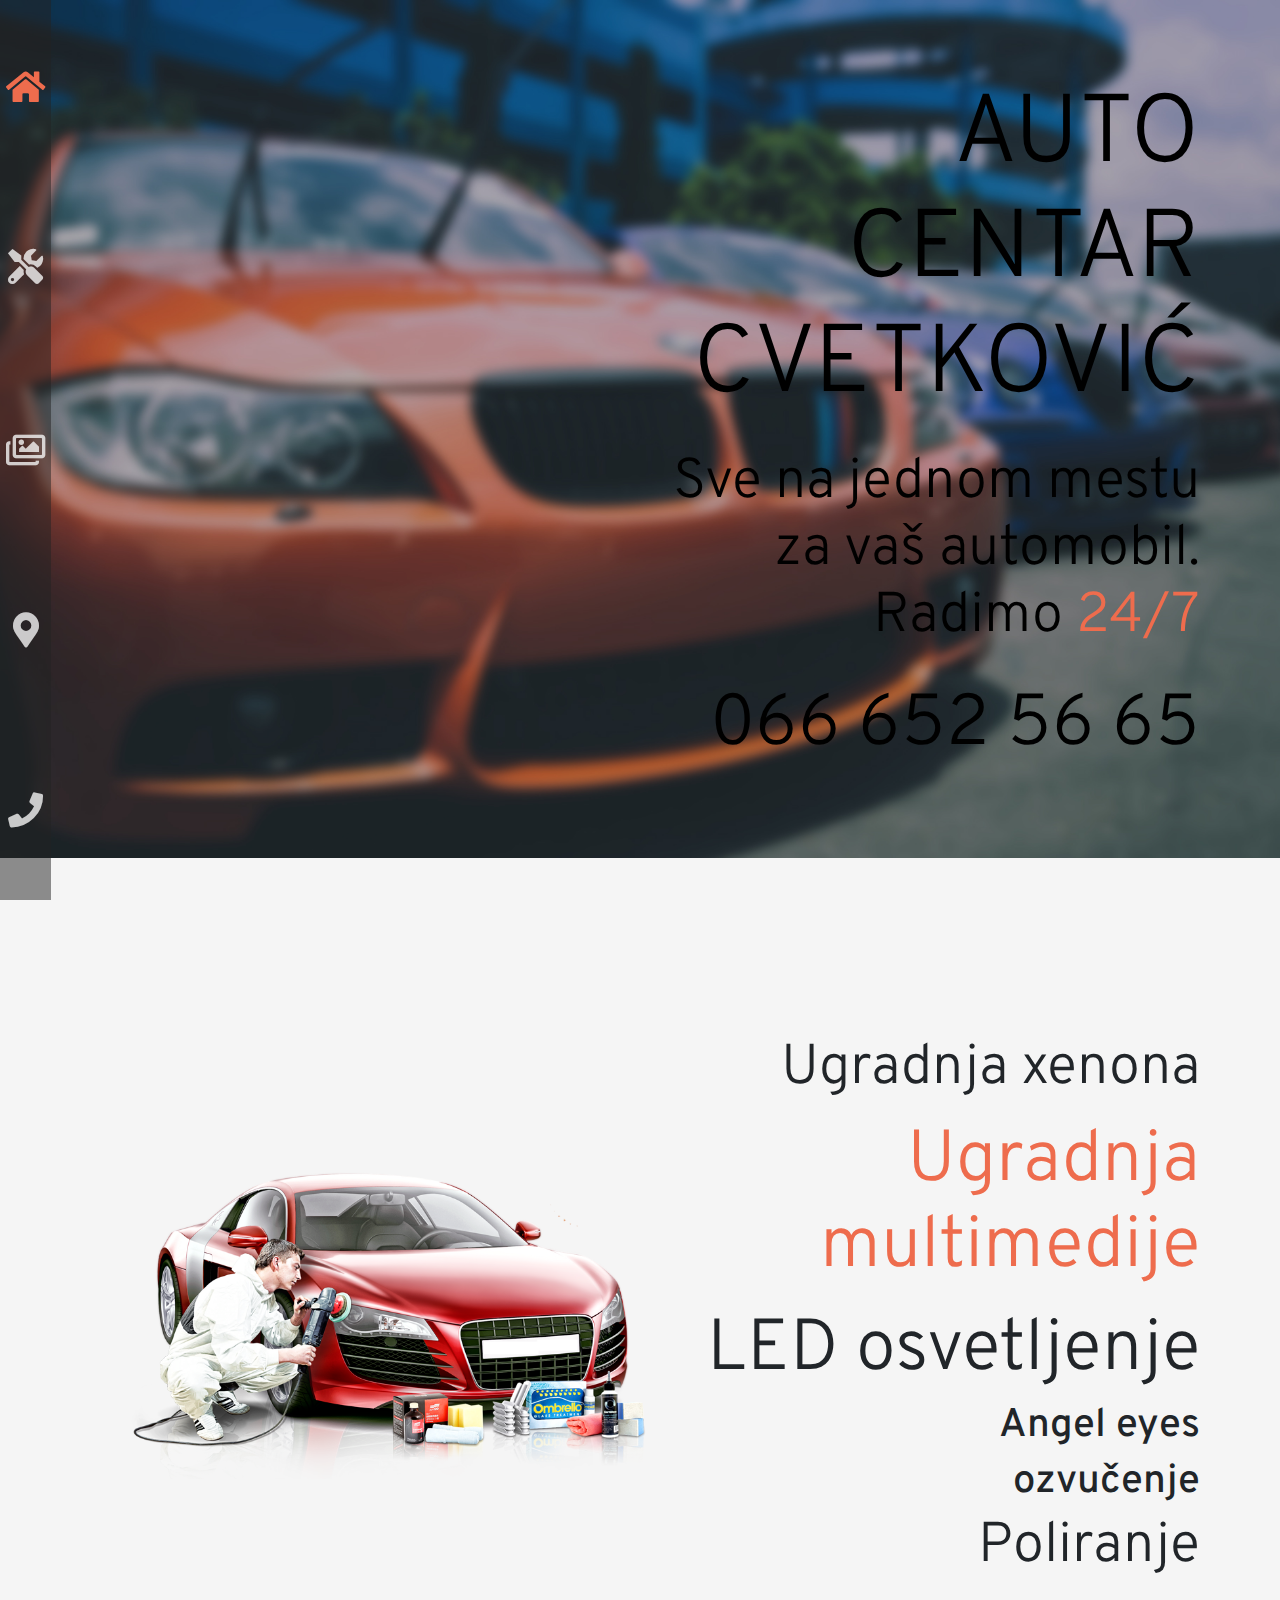
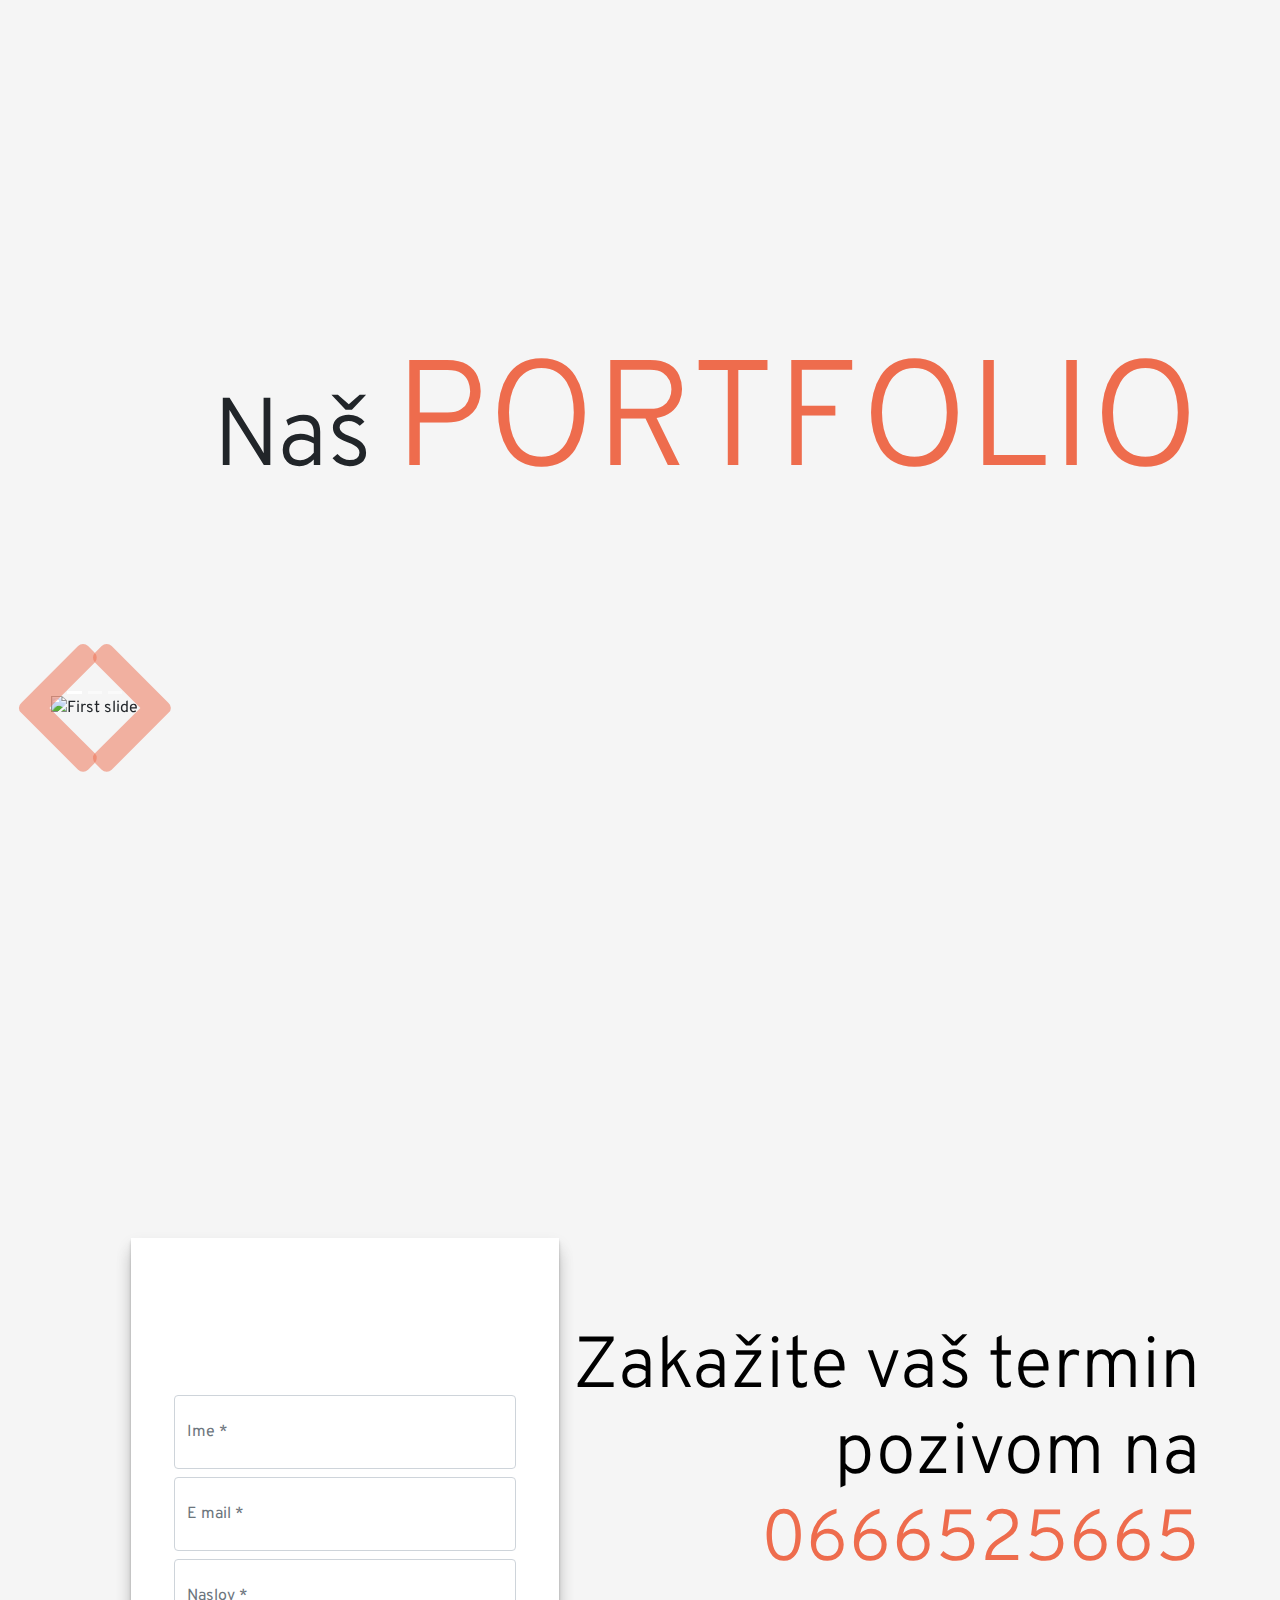
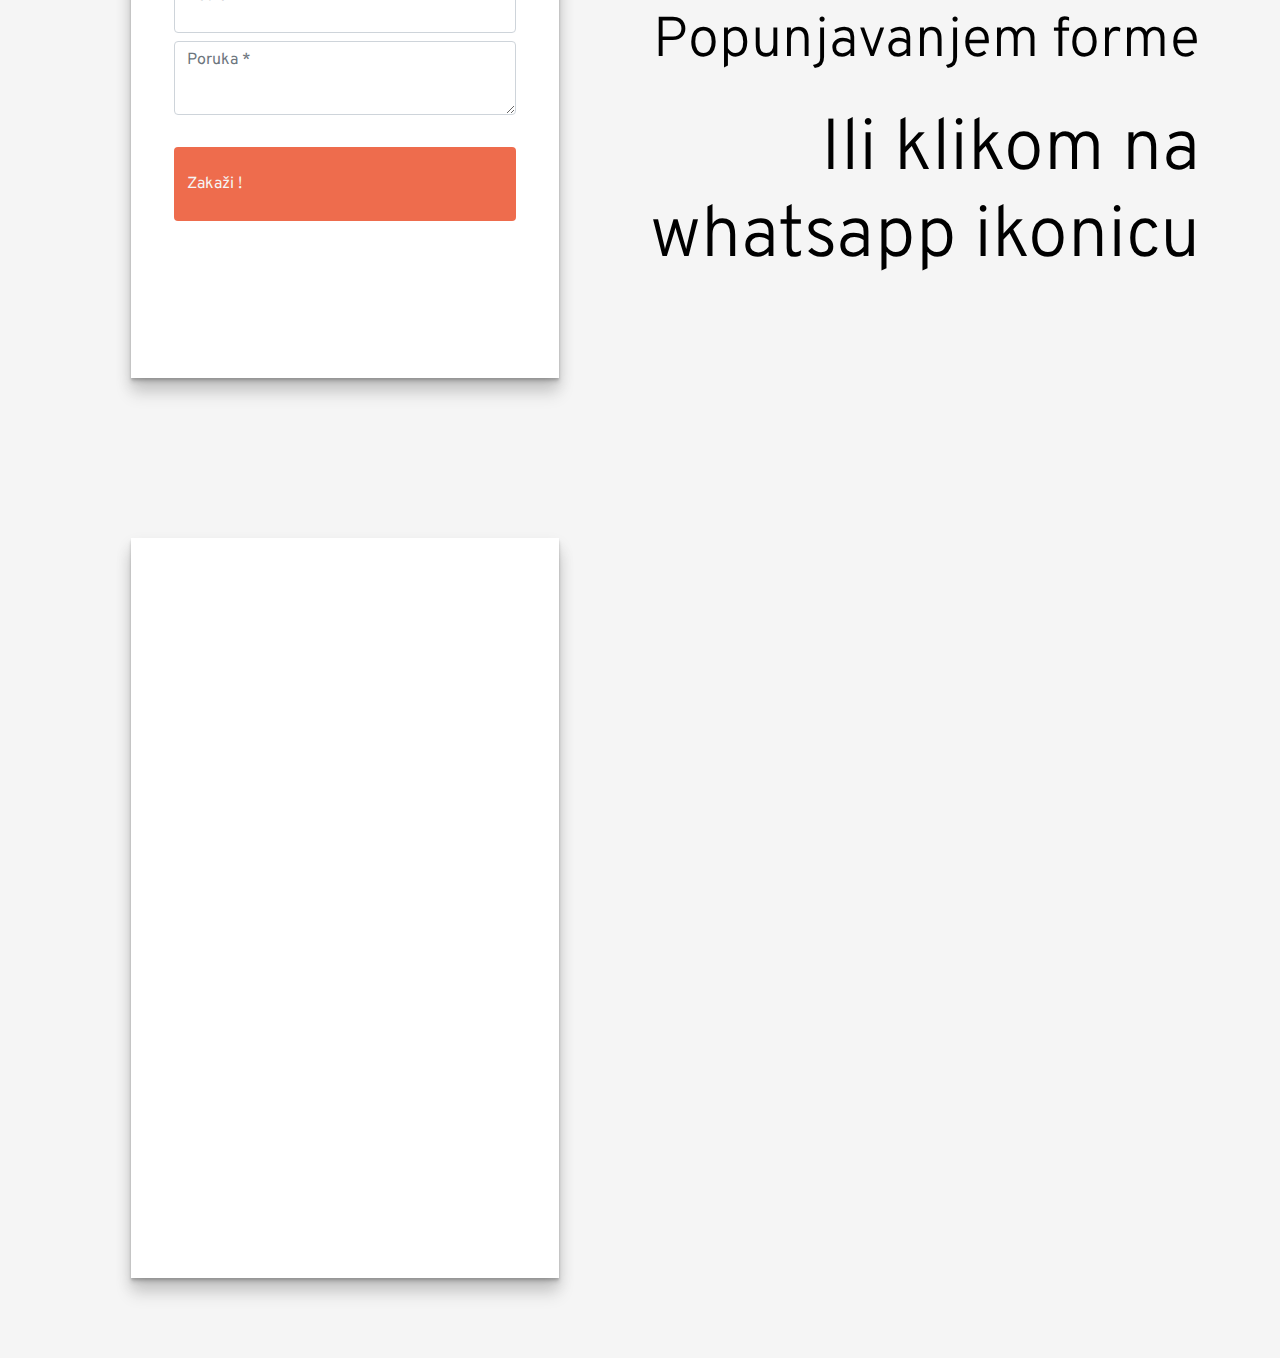
==== index.html @ 8cb412f7 "fwafw" ====
<!doctype html>
<html lang="en">
  <head>
    <!-- Required meta tags -->
    <meta charset="utf-8">
    <meta name="viewport" content="width=device-width, initial-scale=1, shrink-to-fit=no">
    <script src="anime.min.js"></script>
    <script
    src="https://code.jquery.com/jquery-3.5.1.js"
    integrity="sha256-QWo7LDvxbWT2tbbQ97B53yJnYU3WhH/C8ycbRAkjPDc="
    crossorigin="anonymous"></script>
        <link rel="stylesheet" href="https://cdnjs.cloudflare.com/ajax/libs/animate.css/3.7.2/animate.min.css">
    <link href="https://stackpath.bootstrapcdn.com/bootstrap/4.4.1/css/bootstrap.min.css" rel="stylesheet" integrity="sha384-Vkoo8x4CGsO3+Hhxv8T/Q5PaXtkKtu6ug5TOeNV6gBiFeWPGFN9MuhOf23Q9Ifjh" crossorigin="anonymous">
    <script src="https://stackpath.bootstrapcdn.com/bootstrap/4.4.1/js/bootstrap.min.js" integrity="sha384-wfSDF2E50Y2D1uUdj0O3uMBJnjuUD4Ih7YwaYd1iqfktj0Uod8GCExl3Og8ifwB6" crossorigin="anonymous"></script>
    <script src="https://stackpath.bootstrapcdn.com/bootstrap/4.4.1/js/bootstrap.bundle.min.js" integrity="sha384-6khuMg9gaYr5AxOqhkVIODVIvm9ynTT5J4V1cfthmT+emCG6yVmEZsRHdxlotUnm" crossorigin="anonymous"></script>
    <link rel="stylesheet" href="style.css">
    <link rel="stylesheet" href="fontawesome/css/all.css">


    <title>ACC</title>
  </head>
  <body>






    
    

    <div class="nav" >
      
      <div class="item">
        <div class="icon">
          <a href="index.html">

         
          <i class="fas fa-home active fa-lg"></i>
        </a>
        </div>

      </div>
      <div class="item active">
        <a href="usluge.html">
        <i class="fas fa-tools fa-lg"></i>
        </a>
      </div>
      <div class="item" id="fadeinport">
        <i class="far fa-images fa-lg"></i>
      </div>
      <div class="item">
        <i class="fas fa-map-marker-alt fa-lg"></i>
      </div>
      <div class="item" id="fadein">
        <i class="fas fa-phone fa-lg"></i>
      </div>
    </div>

    <div class="mobile">  
      <div class="topnav">
        <div class="itemSoc">
          <i class="fab fa-instagram fa-lg"></i>
          <i class="fab fa-viber fa-lg mx-2"></i>
          <i class="fab fa-facebook fa-lg"></i>
        </div>
      
      </div>
      <div id="div1">

        <div class="item">
          <div class="text">
           <p>Popunite formu i zakažite vaš termin, kontaktiraćemo Vas u roku od 15 min</p>
          </div>
          <div class="hr">
            <hr>
          </div>
          <div class="form animeted bounce mt-3">

     
            <input id="name" placeholder="Ime *" class="form-control">
                  <input id="email" placeholder="E-mail *" class="form-control mt-1">
                  <input type="date" id="subject" placeholder="Datum *" class="form-control mt-1">
                  <textarea class="form-control mt-1" id="body" placeholder="Poruka *"></textarea>
                  <input type="button" onclick="sendEmail()" value="Zakaži!" class="btnn  animated pulse infinite mt-3 ">
                </div>

           <button id="nazad"><i class="fas fa-times"></i></button>
        </div>
      </div>
      <div class="navv">
        <div class="item">
          <i class="fas fa-home active fa-lg"></i>
        </div>
        <div class="item">
          <i class="fas fa-tools fa-lg"></i>
        </div>
        <div class="item">
          <i class="far fa-images fa-lg" onclick="location.href='port.html';"></i>
        </div>
        <div class="item">
          <i class="fas fa-map-marker-alt fa-lg"></i>
        </div>
        <div class="item">
          <i class="fas fa-phone fa-lg"></i>
        </div>
      </div>
     
      <div class="masthead" id="masthead">

       
    
        <div class="item">
         <img src="nl.png" class="img-fluid">
        </div>
        <div class="item mt-4" id="text">
          <h1>Sve na jednom mestu za vaš auto <span class="orange animated flash slower infinite">24/7 </span>  </h1>
          
        </div>
        <div class="hr">
          <hr>
        </div>
 
        <div class="button">
          <div class="item">
            <button class="animated pulse infinite fast btn-zak" id="btn-zak" >ZAKAZI</button>
           
          </div>
          <div class="item">
            <i class="fab fa-whatsapp-square animated pulse infinite fast fa-3x"></i>
          </div>
        </div>
      </div>
  
    </div>

   

 <div class="DESKTOP">
  

<div class="masthead">
  <div class="wrapper">
  <div class="item i1">
    
  
  </div>
  <div class="item i1">

      <h1 class="display-1">AUTO CENTAR CVETKOVIĆ</h1>
      <h1 class="display-4 mt-3">Sve na jednom mestu za vaš automobil.<span class="247 animated flash infinite slower">  Radimo <span class="orange">24/7 </span> </span> </h1>
      <h1 class="display-4 mt-3"></h1>
      <h1 class="display-3">066 652 56 65</h1>
 
</div>
  </div>
</div>



<div class="usluge">
 
  <div class="wrapper">
    <div class="pngg">
      <img src="ilu.png" class="img-fluid">
    </div>
    <div class="text">
      <h1 class="display-4">Ugradnja xenona <h1>
        <h1 class="display-3"><span class="orange">Ugradnja multimedije </span><h1>
      <h1 class="display-3 ">LED osvetljenje</h1>
      <h1 >Angel eyes</h1>
      <h1 >ozvučenje</h1>
      <h1 class="display-4">Poliranje</h1>
    </div>
  
  
  </div>
  </div>

  <div class="portfolio">
    <div class="wrapper">
  
      <div class="absText">
        <h1 class="display-1">Naš <span class="orange"> PORTFOLIO</span></h1>
      </div>
      
    <div id="carousel-example-1z" class="carousel slide carousel-fade" data-ride="carousel">
      <!--Indicators-->
      <ol class="carousel-indicators">
        <li data-target="#carousel-example-1z" data-slide-to="0" class="active"></li>
        <li data-target="#carousel-example-1z" data-slide-to="1"></li>
        <li data-target="#carousel-example-1z" data-slide-to="2"></li>
      </ol>
      <!--/.Indicators-->
      <!--Slides-->
      <div class="carousel-inner" role="listbox">
        <!--First slide-->
        <div class="carousel-item active">
          <img class="d-block w-100" src="https://i.pinimg.com/originals/86/ff/b8/86ffb87572d657f335cd7cd828c70de3.jpg"
            alt="First slide">
        </div>
        <!--/First slide-->
        <!--Second slide-->
        <div class="carousel-item">
          <img class="d-block w-100" src="https://i.imgur.com/3JEtooD.png"
            alt="Second slide">
        </div>
        <!--/Second slide-->
        <!--Third slide-->
        <div class="carousel-item">
          <img class="d-block w-100" src="https://images.wallpapersden.com/image/download/4k-league-of-legends-2020_68595_1920x1080.jpg"
            alt="Third slide">
        </div>
        <!--/Third slide-->
      </div>
      <!--/.Slides-->
      <!--Controls-->
      <a class="carousel-control-prev" href="#carousel-example-1z" role="button" data-slide="prev">
        <span class="carousel-control-prev-icon" aria-hidden="true" style="display:none;"></span>
        <i class="fas fa-chevron-left"></i>
        <span class="sr-only">Previous</span>
      </a>
      <a class="carousel-control-next" href="#carousel-example-1z" role="button" data-slide="next">
        <span class="carousel-control-next-icon" aria-hidden="true" style="display:none;"></span>
        <i class="fas fa-chevron-right"></i>
        <span class="sr-only">Next</span>
      </a>
      <!--/.Controls-->
    </div>
    <!--/.Carousel Wrapper-->
    </div>
  
    
  
  </div>
  

<div class="kontakt">
  <div class="wrapper">


<div class="item kk">
  <div class="contact">
    <input id="name" placeholder="Ime *" class="form-control mb-2">
    <input id="email" placeholder="E mail *" class="form-control mb-2">
    <input id="subject" placeholder="Naslov *" class="form-control mb-2">
    <textarea class="form-control mb-2" id="body" placeholder="Poruka *"></textarea>
    <input type="button" onclick="sendEmail()" value="Zakaži !" class="btn mt-4">
  </div>
</div>
<div class="item tekstkontakt">
  <h1 class="display-3">Zakažite vaš termin pozivom na <span class="orange animated flash infinite slower">0666525665</span></h1>
  <h1 class="display-4 mt-3">Popunjavanjem forme</h1>
  <h1 class="display-4 mt-3"></h1>
  <h1 class="display-3">Ili klikom na whatsapp ikonicu</h1>
</div>
</div>
</div>



<div class="lokacija">
  <div class="wrapper">
    <div class="map kk">
        <iframe id="gMap" src="https://maps.google.com/maps?q=vukadina%20stevanovi%C4%87a%202&t=&z=15&ie=UTF8&iwloc=&output=embed" frameborder="0" scrolling="no" marginheight="0" marginwidth="0"></iframe>
    </div>
    <div class="text">
      



    
</div>


      
<script>
$( document ).ready(function() {
  $("#btn-zak").click(function(){
  $("#div1").fadeIn();
});
});

</script>

<script>
  $( document ).ready(function() {
    $("#nazad").click(function(){
    $("#div1").fadeOut();
  });
  });
  
  </script>
  
      

      


    
  </body>
</html>
---- style.css ----
@import url("https://fonts.googleapis.com/css?family=Overpass&display=swap");
body, html {
  padding: 0;
  margin: 0;
  font-family: 'Overpass';
  background-color: whitesmoke;
  height: 100%;
}

#fadeout {
  position: fixed;
  top: 600px;
  right: 0;
  font-size: 5px;
}

.modal-header {
  background-color: #284B63;
  color: white;
  padding: 30px;
}

.sidenav {
  height: 100%;
  width: 0;
  position: fixed;
  z-index: 1;
  top: 0;
  background-color: #222222;
  overflow-x: hidden;
  -webkit-transition: 0.1s ease-in;
  transition: 0.1s ease-in;
}

.sidenav .text {
  height: 100%;
  width: 100%;
  display: -webkit-box;
  display: -ms-flexbox;
  display: flex;
  -webkit-box-orient: vertical;
  -webkit-box-direction: normal;
      -ms-flex-direction: column;
          flex-direction: column;
  -webkit-box-pack: center;
      -ms-flex-pack: center;
          justify-content: center;
  -webkit-box-align: center;
      -ms-flex-align: center;
          align-items: center;
}

.sidenav .text p {
  color: white;
}

.sidenav .text .rowT {
  display: -webkit-box;
  display: -ms-flexbox;
  display: flex;
  -webkit-box-pack: center;
      -ms-flex-pack: center;
          justify-content: center;
  -webkit-box-align: center;
      -ms-flex-align: center;
          align-items: center;
  width: 100%;
}

.sidenav .text .fas, .sidenav .text .fa {
  color: white;
  opacity: 0.8;
}

.sidenav a {
  text-decoration: none;
  color: white;
  display: block;
  -webkit-transition: 0.3s;
  transition: 0.3s;
  font-size: 30px;
}

.closebtn {
  position: absolute;
  top: 0;
  right: 0;
}

#main {
  -webkit-transition: margin-left .5s;
  transition: margin-left .5s;
  position: fixed;
  width: 100%;
}

.but-nav {
  position: absolute;
  right: 10px;
  top: 10px;
}

.usluge {
  display: -webkit-box;
  display: -ms-flexbox;
  display: flex;
  -webkit-box-orient: horizontal;
  -webkit-box-direction: normal;
      -ms-flex-direction: row;
          flex-direction: row;
  -ms-flex-wrap: wrap;
      flex-wrap: wrap;
  -webkit-box-pack: center;
      -ms-flex-pack: center;
          justify-content: center;
  -webkit-box-align: center;
      -ms-flex-align: center;
          align-items: center;
  padding-top: 10px;
  margin-bottom: 100px;
}

.usluge .item {
  height: 30%;
  display: -webkit-box;
  display: -ms-flexbox;
  display: flex;
  -webkit-box-orient: vertical;
  -webkit-box-direction: normal;
      -ms-flex-direction: column;
          flex-direction: column;
  -webkit-box-pack: center;
      -ms-flex-pack: center;
          justify-content: center;
  -webkit-box-align: center;
      -ms-flex-align: center;
          align-items: center;
  background-color: white;
  width: 43%;
  padding: 15px;
  border-radius: 4%;
  -webkit-box-shadow: 2px 2px 5px gray;
          box-shadow: 2px 2px 5px gray;
}

.usluge .item .img-fluid {
  height: 90px;
  width: 90px;
}

.usluge .item .itemSub {
  height: 33.3%;
  display: -webkit-box;
  display: -ms-flexbox;
  display: flex;
  -webkit-box-align: center;
      -ms-flex-align: center;
          align-items: center;
}

.usluge .item .itemSub h4 {
  font-size: 19px;
  opacity: 0.8;
}

.nav {
  height: 50px;
  overflow: hidden;
  position: fixed;
  background-color: white;
  width: 100%;
  bottom: 0;
  display: -webkit-box;
  display: -ms-flexbox;
  display: flex;
  -webkit-box-orient: horizontal;
  -webkit-box-direction: normal;
      -ms-flex-direction: row;
          flex-direction: row;
  display: none;
}

.nav .item {
  width: 20%;
  height: 100%;
  display: -webkit-box;
  display: -ms-flexbox;
  display: flex;
  -webkit-box-align: center;
      -ms-flex-align: center;
          align-items: center;
  -webkit-box-pack: center;
      -ms-flex-pack: center;
          justify-content: center;
}

.nav .active {
  color: #EE6C4D !important;
}

.header {
  height: 100vh;
  position: relative;
  display: -webkit-box;
  display: -ms-flexbox;
  display: flex;
}

.header .item {
  position: absolute;
  bottom: 7rem;
  left: 0;
  right: 0;
}

.header .item .but {
  border: none;
  padding: 10px;
  font-size: 20px;
  border: 2px solid rgba(255, 164, 90, 0.9);
  border-radius: 5%;
  background-color: white;
  color: rgba(255, 164, 90, 0.9);
}

#cont {
  display: none;
}

#contport {
  display: none;
}

.introport {
  height: 90%;
  display: -webkit-box;
  display: -ms-flexbox;
  display: flex;
  -webkit-box-orient: horizontal;
  -webkit-box-direction: normal;
      -ms-flex-direction: row;
          flex-direction: row;
}

.introport .introwrapper {
  height: 100%;
  display: -webkit-box;
  display: -ms-flexbox;
  display: flex;
  -webkit-box-orient: vertical;
  -webkit-box-direction: normal;
      -ms-flex-direction: column;
          flex-direction: column;
}

.introport .introwrapper .fotorama {
  height: 100%;
}

.introport .introwrapper .frama {
  height: 50%;
  display: -webkit-box;
  display: -ms-flexbox;
  display: flex;
  -webkit-box-orient: horizontal;
  -webkit-box-direction: normal;
      -ms-flex-direction: row;
          flex-direction: row;
  -ms-flex-wrap: wrap;
      flex-wrap: wrap;
  -webkit-box-pack: center;
      -ms-flex-pack: center;
          justify-content: center;
  -webkit-box-align: center;
      -ms-flex-align: center;
          align-items: center;
  padding: 10px;
}

.introport .introwrapper .frama .item {
  width: 33.3%;
  height: 33.3%;
}

.introport .introwrapper .carlogos {
  height: 50%;
  display: -webkit-box;
  display: -ms-flexbox;
  display: flex;
  -webkit-box-orient: horizontal;
  -webkit-box-direction: normal;
      -ms-flex-direction: row;
          flex-direction: row;
  -ms-flex-wrap: wrap;
      flex-wrap: wrap;
  padding: 10px;
}

.introport .introwrapper .carlogos .logo {
  width: 25%;
  padding: 5px;
}

.intro {
  height: 90%;
}

.intro .flexx {
  display: -webkit-box;
  display: -ms-flexbox;
  display: flex;
  -webkit-box-orient: vertical;
  -webkit-box-direction: normal;
      -ms-flex-direction: column;
          flex-direction: column;
  -webkit-box-pack: center;
      -ms-flex-pack: center;
          justify-content: center;
  -webkit-box-align: center;
      -ms-flex-align: center;
          align-items: center;
  height: 100%;
}

.intro .item {
  width: 100%;
  height: 50%;
  display: -webkit-box;
  display: -ms-flexbox;
  display: flex;
  -webkit-box-orient: vertical;
  -webkit-box-direction: normal;
      -ms-flex-direction: column;
          flex-direction: column;
  -webkit-box-pack: center;
      -ms-flex-pack: center;
          justify-content: center;
  -webkit-box-align: center;
      -ms-flex-align: center;
          align-items: center;
}

.intro .item .sociall {
  display: -webkit-box;
  display: -ms-flexbox;
  display: flex;
  -webkit-box-orient: horizontal;
  -webkit-box-direction: normal;
      -ms-flex-direction: row;
          flex-direction: row;
  width: 80%;
  height: 50%;
  -webkit-box-pack: center;
      -ms-flex-pack: center;
          justify-content: center;
  -webkit-box-align: center;
      -ms-flex-align: center;
          align-items: center;
}

.intro .item .sociall .item .img-fluid {
  height: 70px;
  width: 70px;
}

.intro .item .itemSub {
  height: 50%;
  width: 100%;
  display: -webkit-box;
  display: -ms-flexbox;
  display: flex;
  -webkit-box-pack: center;
      -ms-flex-pack: center;
          justify-content: center;
  -webkit-box-align: center;
      -ms-flex-align: center;
          align-items: center;
}

.intro .item .itemSub .contact-form {
  width: 80%;
}

.intro .item .itemSub .contact-form input {
  text-align: left;
}

.intro .item .itemSub .btn {
  color: white;
  background-color: #EE6C4D;
  padding: 10px;
  padding-left: 15px !important;
  padding-right: 15px !important;
  border-radius: 5%;
  font-size: 17px;
  border: 2px solid black;
}

.intro .i1 {
  background-color: whitesmoke;
  color: white;
  height: 50%;
}

.intro .iframe {
  width: 100%;
  height: 100%;
}

.item {
  display: -webkit-box;
  display: -ms-flexbox;
  display: flex;
  -webkit-box-align: center;
      -ms-flex-align: center;
          align-items: center;
}

.bottomnav {
  width: 100%;
  position: fixed;
  bottom: 0;
  height: 10%;
  display: -webkit-box;
  display: -ms-flexbox;
  display: flex;
  -webkit-box-pack: center;
      -ms-flex-pack: center;
          justify-content: center;
}

.bottomnav .wrapper {
  width: 40%;
  display: -webkit-box;
  display: -ms-flexbox;
  display: flex;
  -webkit-box-orient: horizontal;
  -webkit-box-direction: normal;
      -ms-flex-direction: row;
          flex-direction: row;
  height: 100%;
  -webkit-box-pack: center;
      -ms-flex-pack: center;
          justify-content: center;
}

.bottomnav .wrapper .item {
  width: 10%;
  height: 100%;
}

.bottomnav .wrapper .item .img-fluid {
  height: 20px;
  width: 20px;
}

.DESKTOP {
  height: 100vh;
  display: none;
}

.mobile {
  display: -webkit-box;
  display: -ms-flexbox;
  display: flex;
  -webkit-box-orient: vertical;
  -webkit-box-direction: normal;
      -ms-flex-direction: column;
          flex-direction: column;
  height: 100%;
}

.mobile .topnav {
  height: 4%;
  width: 100%;
  background-color: #EE6C4D;
  display: -webkit-box;
  display: -ms-flexbox;
  display: flex;
  -webkit-box-pack: center;
      -ms-flex-pack: center;
          justify-content: center;
  -webkit-box-align: center;
      -ms-flex-align: center;
          align-items: center;
}

.mobile .topnav .itemSoc {
  display: -webkit-box;
  display: -ms-flexbox;
  display: flex;
  -webkit-box-align: center;
      -ms-flex-align: center;
          align-items: center;
}

.mobile .topnav .itemSoc .fab {
  color: white;
}

.mobile #div1 {
  display: none;
  width: 100% !important;
  height: 95% !important;
  background-color: #222222;
  position: absolute;
  z-index: 99;
  padding: 2rem;
}

.mobile #div1 .hr {
  width: 100%;
}

.mobile #div1 .hr hr {
  background-image: -webkit-gradient(linear, left top, right top, from(rgba(238, 108, 77, 0)), to(#ee6c4d));
  background-image: linear-gradient(to right, rgba(238, 108, 77, 0), #ee6c4d);
  width: 100%;
  height: 1px;
}

.mobile #div1 .item {
  height: 100%;
  width: 100%;
  display: -webkit-box;
  display: -ms-flexbox;
  display: flex;
  -webkit-box-pack: center;
      -ms-flex-pack: center;
          justify-content: center;
  -webkit-box-align: center;
      -ms-flex-align: center;
          align-items: center;
}

.mobile #div1 .item #nazad {
  position: absolute;
  top: 0;
  right: 0;
  background-color: transparent;
}

.mobile #div1 .item #nazad .fas {
  color: white;
}

.mobile #div1 .item .text {
  color: white;
  text-align: center;
}

.mobile #div1 .item .form {
  display: -webkit-box;
  display: -ms-flexbox;
  display: flex;
  -webkit-box-orient: vertical;
  -webkit-box-direction: normal;
      -ms-flex-direction: column;
          flex-direction: column;
  -webkit-box-pack: start;
      -ms-flex-pack: start;
          justify-content: flex-start;
  -webkit-box-align: center;
      -ms-flex-align: center;
          align-items: center;
  height: 55%;
  width: 100%;
}

.mobile #div1 .item .form .btnn {
  padding: 10px;
  background-color: #ee6c4d;
  color: white;
  border: none;
  border-radius: 5%;
  -webkit-box-shadow: 0px 3px 15px rgba(0, 0, 0, 0.4);
          box-shadow: 0px 3px 15px rgba(0, 0, 0, 0.4);
  width: 95%;
}

.mobile .masthead {
  padding: 2rem;
  display: -webkit-box;
  display: -ms-flexbox;
  display: flex;
  text-align: center;
  -webkit-box-align: center;
      -ms-flex-align: center;
          align-items: center;
  -webkit-box-pack: start;
      -ms-flex-pack: start;
          justify-content: flex-start;
  height: 100%;
  -webkit-box-orient: vertical;
  -webkit-box-direction: normal;
      -ms-flex-direction: column;
          flex-direction: column;
  background-color: whitesmoke;
  width: 100%;
}

.mobile .masthead .itemI {
  display: -webkit-box;
  display: -ms-flexbox;
  display: flex;
  -webkit-box-orient: horizontal;
  -webkit-box-direction: normal;
      -ms-flex-direction: row;
          flex-direction: row;
  -ms-flex-wrap: wrap;
      flex-wrap: wrap;
  height: 50%;
}

.mobile .masthead .itemI .sub {
  width: 50%;
  display: -webkit-box;
  display: -ms-flexbox;
  display: flex;
  -webkit-box-align: start;
      -ms-flex-align: start;
          align-items: flex-start;
  -webkit-box-pack: center;
      -ms-flex-pack: center;
          justify-content: center;
}

.mobile .masthead .itemI .sub .img-fluid {
  height: 80px;
  width: 80px;
}

.mobile .masthead .hr {
  width: 100%;
}

.mobile .masthead .hr hr {
  background-image: -webkit-gradient(linear, right top, left top, from(rgba(238, 108, 77, 0)), to(#ee6c4d));
  background-image: linear-gradient(to left, rgba(238, 108, 77, 0), #ee6c4d);
  width: 100%;
  height: 1px;
}

input {
  height: 25px;
}

.item {
  width: 100%;
  display: -webkit-box;
  display: -ms-flexbox;
  display: flex;
  -webkit-box-orient: vertical;
  -webkit-box-direction: normal;
      -ms-flex-direction: column;
          flex-direction: column;
  text-align: left;
}

.item h1 {
  color: black;
}

.button {
  position: absolute;
  bottom: 10%;
  display: -webkit-box;
  display: -ms-flexbox;
  display: flex;
  -webkit-box-orient: horizontal;
  -webkit-box-direction: normal;
      -ms-flex-direction: row;
          flex-direction: row;
  -webkit-box-pack: center;
      -ms-flex-pack: center;
          justify-content: center;
  -webkit-box-align: center;
      -ms-flex-align: center;
          align-items: center;
  width: 50%;
}

.button .item {
  width: 35%;
  -webkit-box-pack: center;
      -ms-flex-pack: center;
          justify-content: center;
  -webkit-box-align: center;
      -ms-flex-align: center;
          align-items: center;
  display: -webkit-box;
  display: -ms-flexbox;
  display: flex;
}

.button .item .fab {
  color: #25D366;
}

button {
  padding: 10px;
  background-color: #ee6c4d;
  color: white;
  border: none;
  border-radius: 5%;
  -webkit-box-shadow: 0px 3px 15px rgba(0, 0, 0, 0.4);
          box-shadow: 0px 3px 15px rgba(0, 0, 0, 0.4);
}

.orange {
  color: #EE6C4D;
}

.navv {
  position: absolute;
  display: -webkit-box;
  display: -ms-flexbox;
  display: flex;
  bottom: 0;
  background-color: white;
  width: 100%;
  height: 5%;
  -webkit-box-orient: horizontal;
  -webkit-box-direction: normal;
      -ms-flex-direction: row;
          flex-direction: row;
  -webkit-box-pack: center;
      -ms-flex-pack: center;
          justify-content: center;
  -webkit-box-align: center;
      -ms-flex-align: center;
          align-items: center;
}

.navv .item {
  width: 20%;
  height: 10%;
  display: -webkit-box;
  display: -ms-flexbox;
  display: flex;
  -webkit-box-pack: center;
      -ms-flex-pack: center;
          justify-content: center;
  -webkit-box-align: center;
      -ms-flex-align: center;
          align-items: center;
}

.navv .item .active {
  color: #EE6C4D;
  font-size: 30px;
}

@media (min-width: 992px) {
  .mobile {
    display: none;
  }
  .DESKTOP {
    display: inline;
  }
  .nav {
    background-color: rgba(34, 34, 34, 0.5);
    display: -webkit-box;
    display: -ms-flexbox;
    display: flex;
    height: 100%;
    width: 4%;
    -webkit-box-orient: vertical !important;
    -webkit-box-direction: normal !important;
        -ms-flex-direction: column !important;
            flex-direction: column !important;
    -webkit-box-pack: center;
        -ms-flex-pack: center;
            justify-content: center;
    -webkit-box-align: center;
        -ms-flex-align: center;
            align-items: center;
  }
  .nav .item .fas, .nav .item .far {
    font-size: 35px;
    color: rgba(245, 245, 245, 0.8);
  }
  .nav p {
    color: white;
    font-size: 10px;
    margin: 0;
  }
  .nav .item {
    height: 20%;
    width: 100%;
    display: -webkit-box;
    display: -ms-flexbox;
    display: flex;
    -webkit-box-orient: horizontal;
    -webkit-box-direction: normal;
        -ms-flex-direction: row;
            flex-direction: row;
    -webkit-box-align: center;
        -ms-flex-align: center;
            align-items: center;
  }
  .masthead {
    background-image: url("bgbig.jpg") !important;
    background-size: cover;
    background-position: center;
    background-attachment: fixed;
    width: 100%;
    display: -webkit-box;
    display: -ms-flexbox;
    display: flex;
    -webkit-box-orient: horizontal;
    -webkit-box-direction: normal;
        -ms-flex-direction: row;
            flex-direction: row;
  }
  .masthead .wrapper {
    display: -webkit-box;
    display: -ms-flexbox;
    display: flex;
    -webkit-box-orient: horizontal;
    -webkit-box-direction: normal;
        -ms-flex-direction: row;
            flex-direction: row;
    width: 96%;
    margin-left: 4%;
    padding: 5rem;
  }
  .masthead .wrapper .item {
    height: 100%;
  }
  .masthead .wrapper .item .orange {
    color: #EE6C4D;
  }
  .masthead .wrapper .i1 {
    width: 50%;
    display: -webkit-box;
    display: -ms-flexbox;
    display: flex;
    -webkit-box-orient: vertical;
    -webkit-box-direction: normal;
        -ms-flex-direction: column;
            flex-direction: column;
    -webkit-box-pack: center;
        -ms-flex-pack: center;
            justify-content: center;
    -webkit-box-align: end;
        -ms-flex-align: end;
            align-items: flex-end;
    height: 100%;
    text-align: right;
  }
  .masthead .wrapper .i2 {
    width: 50%;
    height: 100%;
    -webkit-box-pack: start;
        -ms-flex-pack: start;
            justify-content: flex-start;
    -webkit-box-align: end;
        -ms-flex-align: end;
            align-items: flex-end;
    display: -webkit-box;
    display: -ms-flexbox;
    display: flex;
  }
  .masthead .wrapper .i2 button {
    font-size: 30px;
    padding: 30px;
    background-color: transparent;
    color: whitesmoke;
    opacity: 0.8;
    border: none;
    border-radius: 5%;
    border: 2px solid whitesmoke;
    -webkit-transition: 0.5s ease;
    transition: 0.5s ease;
  }
  .masthead .wrapper .i2 button:hover {
    font-size: 40px;
    padding: 30px;
    background-color: transparent;
    color: #EE6C4D;
    border: none;
    border: 2px solid whitesmoke;
    -webkit-transition: 0.5s ease;
    transition: 0.5s ease;
  }
  .masthead .wrapper .i2 .text {
    height: 100%;
    -webkit-box-align: center;
        -ms-flex-align: center;
            align-items: center;
    -webkit-box-pack: center;
        -ms-flex-pack: center;
            justify-content: center;
  }
  .masthead .wrapper .i2 .text h1 {
    color: red;
    border: 1px solid white;
  }
  .kontakt {
    display: -webkit-box;
    display: -ms-flexbox;
    display: flex;
    height: 100%;
    width: 100%;
    -webkit-box-orient: horizontal;
    -webkit-box-direction: normal;
        -ms-flex-direction: row;
            flex-direction: row;
  }
  .kontakt .wrapper {
    display: -webkit-box;
    display: -ms-flexbox;
    display: flex;
    -webkit-box-orient: horizontal;
    -webkit-box-direction: normal;
        -ms-flex-direction: row;
            flex-direction: row;
    width: 96%;
    margin-left: 4%;
    padding: 5rem;
    -webkit-box-align: center;
        -ms-flex-align: center;
            align-items: center;
  }
  .kontakt .wrapper .item {
    height: 100%;
    display: -webkit-box;
    display: -ms-flexbox;
    display: flex;
    -webkit-box-orient: vertical;
    -webkit-box-direction: normal;
        -ms-flex-direction: column;
            flex-direction: column;
    -webkit-box-align: center;
        -ms-flex-align: center;
            align-items: center;
    -webkit-box-pack: center;
        -ms-flex-pack: center;
            justify-content: center;
  }
  .kontakt .wrapper .tekstkontakt {
    -webkit-box-align: end;
        -ms-flex-align: end;
            align-items: flex-end;
    text-align: right;
    width: 60%;
  }
  .kontakt .wrapper .tekstkontakt .orange {
    color: #EE6C4D;
  }
  .kontakt .wrapper .contact {
    display: -webkit-box;
    display: -ms-flexbox;
    display: flex;
    -webkit-box-pack: center;
        -ms-flex-pack: center;
            justify-content: center;
    width: 80%;
    -webkit-box-orient: vertical;
    -webkit-box-direction: normal;
        -ms-flex-direction: column;
            flex-direction: column;
    height: 100%;
    opacity: 1;
  }
  .kontakt .wrapper .contact .btn {
    background-color: #EE6C4D;
    color: whitesmoke;
  }
  .kontakt .wrapper .kk {
    background-color: white;
    width: 40%;
    height: 100%;
    -webkit-box-shadow: 0 3px 3px rgba(0, 0, 0, 0.012), 0 2px 2px rgba(0, 0, 0, 0.12), 0 4px 4px rgba(0, 0, 0, 0.12), 0 8px 15px rgba(0, 0, 0, 0.12), 0 16px 16px rgba(0, 0, 0, 0.12);
            box-shadow: 0 3px 3px rgba(0, 0, 0, 0.012), 0 2px 2px rgba(0, 0, 0, 0.12), 0 4px 4px rgba(0, 0, 0, 0.12), 0 8px 15px rgba(0, 0, 0, 0.12), 0 16px 16px rgba(0, 0, 0, 0.12);
  }
  .kontakt .wrapper input, .kontakt .wrapper textarea {
    text-align: left;
    height: 10%;
  }
  .usluge {
    display: -webkit-box;
    display: -ms-flexbox;
    display: flex;
    height: 100%;
    width: 100%;
    -webkit-box-orient: horizontal;
    -webkit-box-direction: normal;
        -ms-flex-direction: row;
            flex-direction: row;
  }
  .usluge .pngg {
    height: 100px;
    width: 50%;
    display: -webkit-box;
    display: -ms-flexbox;
    display: flex;
    -webkit-box-pack: center;
        -ms-flex-pack: center;
            justify-content: center;
    -webkit-box-align: center;
        -ms-flex-align: center;
            align-items: center;
  }
  .usluge .wrapper {
    display: -webkit-box;
    display: -ms-flexbox;
    display: flex;
    -webkit-box-orient: horizontal;
    -webkit-box-direction: normal;
        -ms-flex-direction: row;
            flex-direction: row;
    width: 96%;
    margin-left: 4%;
    padding: 5rem;
    -webkit-box-align: center;
        -ms-flex-align: center;
            align-items: center;
  }
  .usluge .wrapper .text {
    height: 100%;
    width: 50%;
    -webkit-box-pack: center;
        -ms-flex-pack: center;
            justify-content: center;
    display: -webkit-box;
    display: -ms-flexbox;
    display: flex;
    -webkit-box-orient: vertical;
    -webkit-box-direction: normal;
        -ms-flex-direction: column;
            flex-direction: column;
    text-align: right;
  }
  .usluge .wrapper .text .orange {
    color: #EE6C4D;
  }
  .lokacija {
    display: -webkit-box;
    display: -ms-flexbox;
    display: flex;
    height: 100%;
    width: 100%;
    -webkit-box-orient: horizontal;
    -webkit-box-direction: normal;
        -ms-flex-direction: row;
            flex-direction: row;
  }
  .lokacija .wrapper {
    display: -webkit-box;
    display: -ms-flexbox;
    display: flex;
    -webkit-box-orient: horizontal;
    -webkit-box-direction: normal;
        -ms-flex-direction: row;
            flex-direction: row;
    width: 96%;
    margin-left: 4%;
    padding: 5rem;
    -webkit-box-align: center;
        -ms-flex-align: center;
            align-items: center;
  }
  .lokacija .wrapper .text {
    height: 100%;
    width: 60%;
    -webkit-box-pack: center;
        -ms-flex-pack: center;
            justify-content: center;
    display: -webkit-box;
    display: -ms-flexbox;
    display: flex;
    -webkit-box-orient: vertical;
    -webkit-box-direction: normal;
        -ms-flex-direction: column;
            flex-direction: column;
    text-align: right;
  }
  .lokacija .wrapper .text .orange {
    color: #EE6C4D;
  }
  .lokacija .map {
    display: -webkit-box;
    display: -ms-flexbox;
    display: flex;
    -webkit-box-pack: center;
        -ms-flex-pack: center;
            justify-content: center;
    -webkit-box-align: center;
        -ms-flex-align: center;
            align-items: center;
    width: 40%;
    -webkit-box-orient: vertical;
    -webkit-box-direction: normal;
        -ms-flex-direction: column;
            flex-direction: column;
    height: 100%;
    opacity: 1;
    background-color: white;
    -webkit-box-shadow: 0 3px 3px rgba(0, 0, 0, 0.012), 0 2px 2px rgba(0, 0, 0, 0.12), 0 4px 4px rgba(0, 0, 0, 0.12), 0 8px 15px rgba(0, 0, 0, 0.12), 0 16px 16px rgba(0, 0, 0, 0.12);
            box-shadow: 0 3px 3px rgba(0, 0, 0, 0.012), 0 2px 2px rgba(0, 0, 0, 0.12), 0 4px 4px rgba(0, 0, 0, 0.12), 0 8px 15px rgba(0, 0, 0, 0.12), 0 16px 16px rgba(0, 0, 0, 0.12);
    padding: 20px;
  }
  .lokacija .map #gMap {
    height: 100%;
    width: 100%;
  }
  .lokacija input, .lokacija textarea {
    text-align: center;
    height: 10%;
  }
}

.portfolio {
  display: -webkit-box;
  display: -ms-flexbox;
  display: flex;
  height: 100%;
  width: 100%;
  -webkit-box-orient: horizontal;
  -webkit-box-direction: normal;
      -ms-flex-direction: row;
          flex-direction: row;
}

.portfolio .wrapper {
  display: -webkit-box;
  display: -ms-flexbox;
  display: flex;
  -webkit-box-orient: horizontal;
  -webkit-box-direction: normal;
      -ms-flex-direction: row;
          flex-direction: row;
  width: 96%;
  margin-left: 4%;
  position: relative;
  -webkit-box-align: center;
      -ms-flex-align: center;
          align-items: center;
}

.portfolio .wrapper .absText {
  position: absolute;
  top: 5rem;
  right: 5rem;
  z-index: 99;
}

.portfolio .wrapper .absText .orange {
  color: #EE6C4D;
  font-size: 150px;
}

input, textarea {
  text-align: center;
  height: 10%;
}

.fa-chevron-left, .fa-chevron-right {
  font-size: 150px;
  color: #EE6C4D;
}
/*# sourceMappingURL=style.css.map */
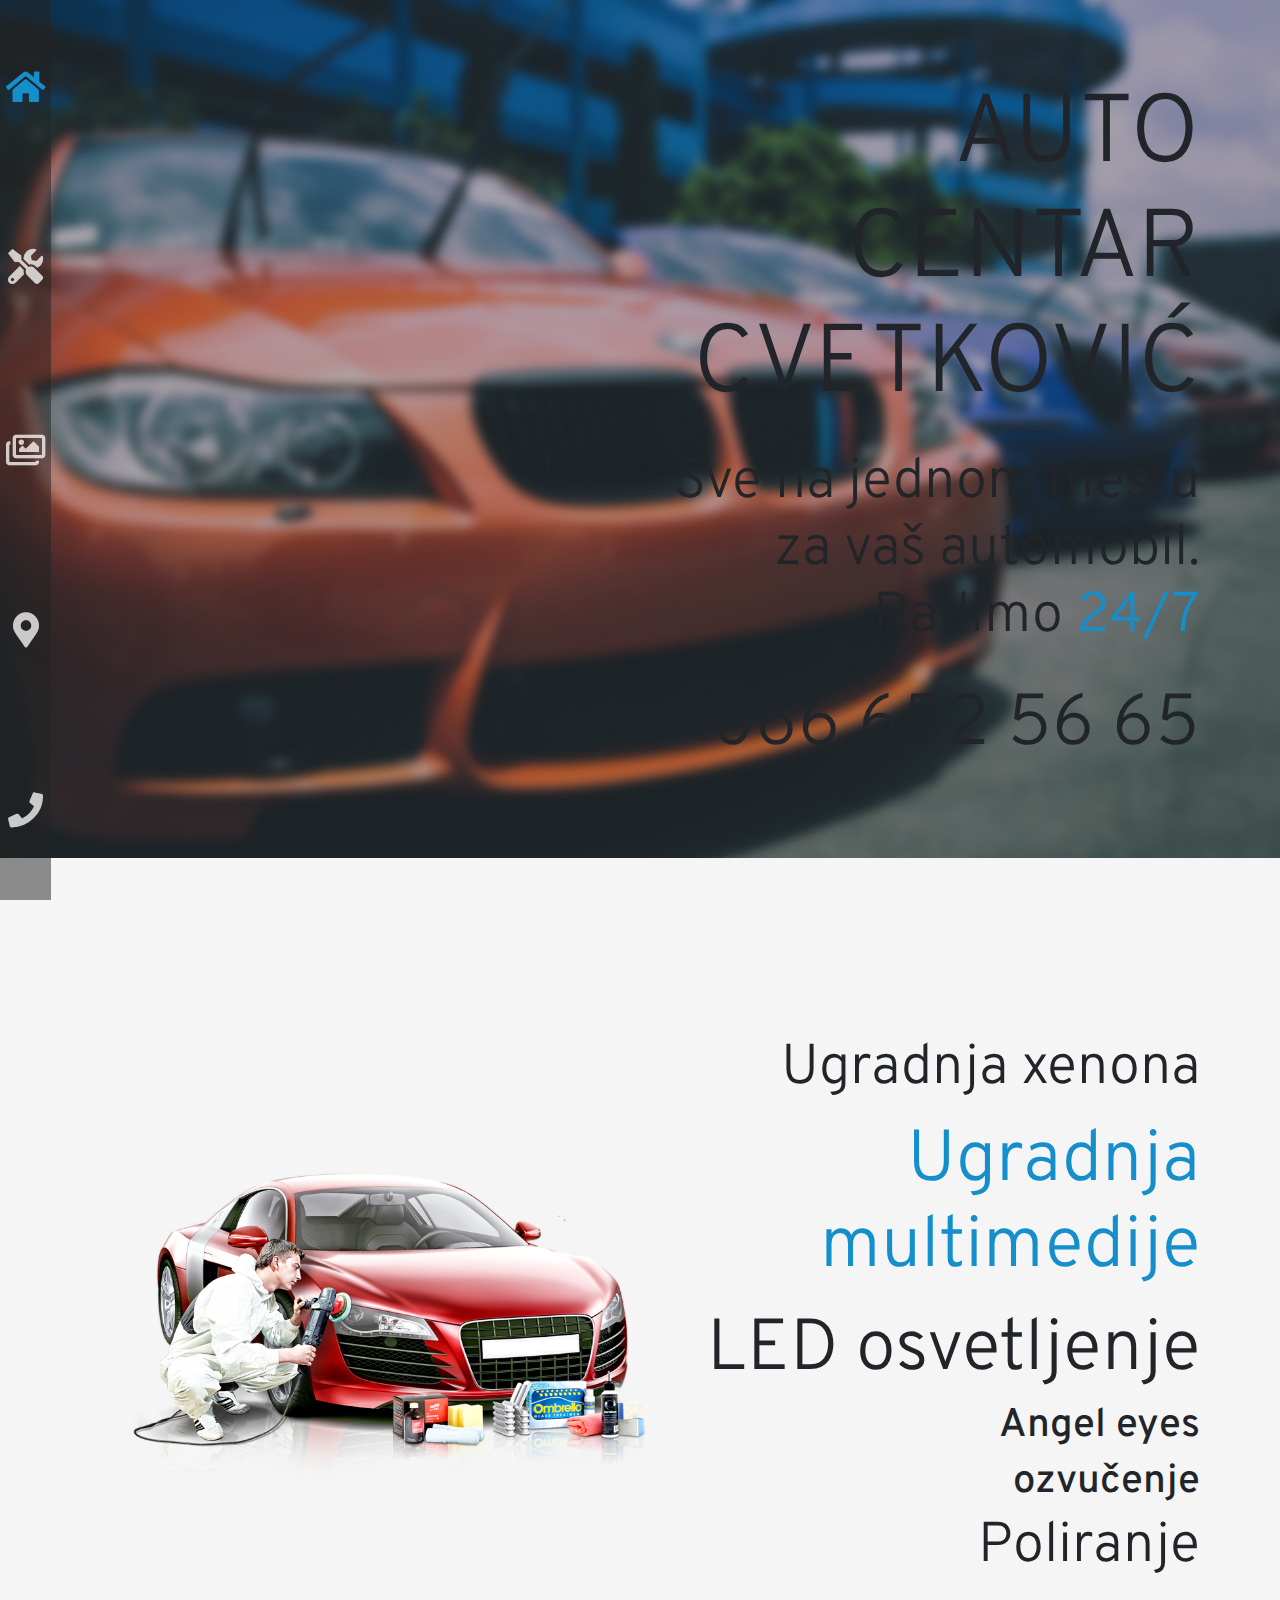
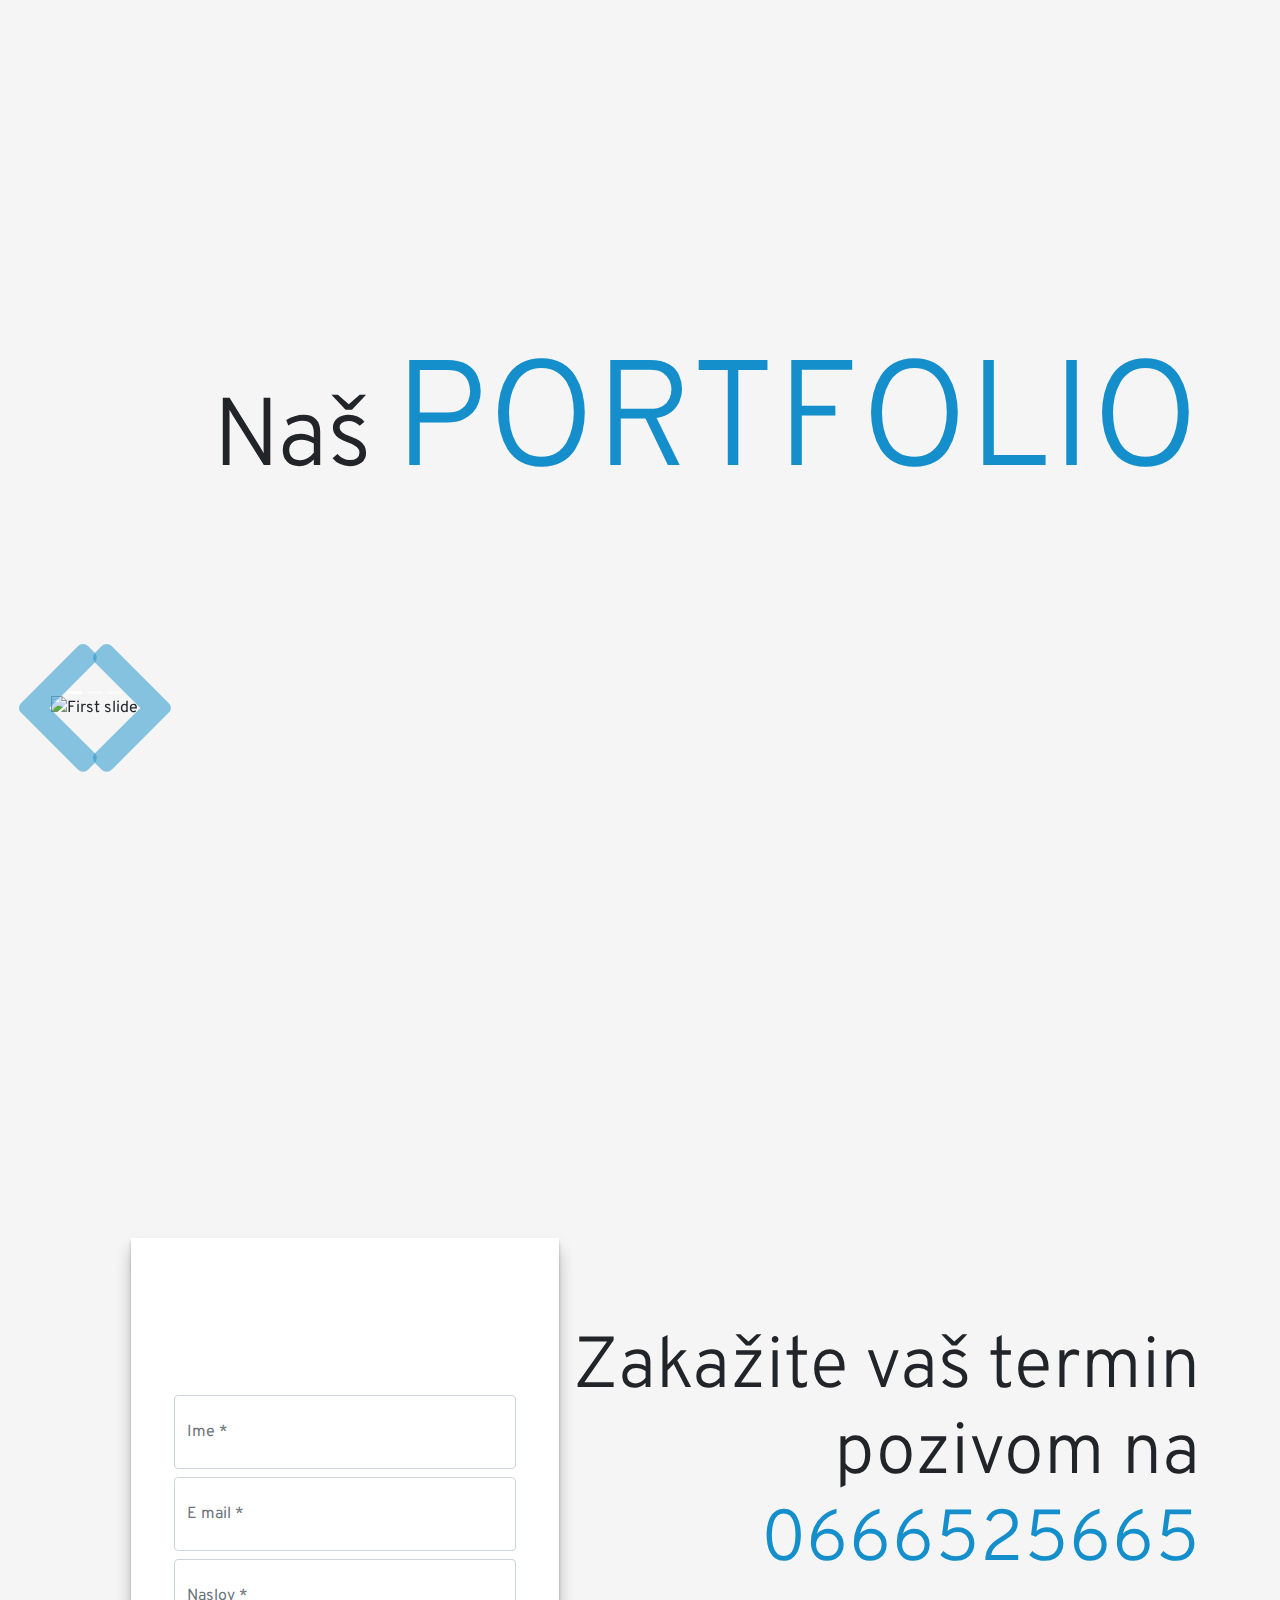
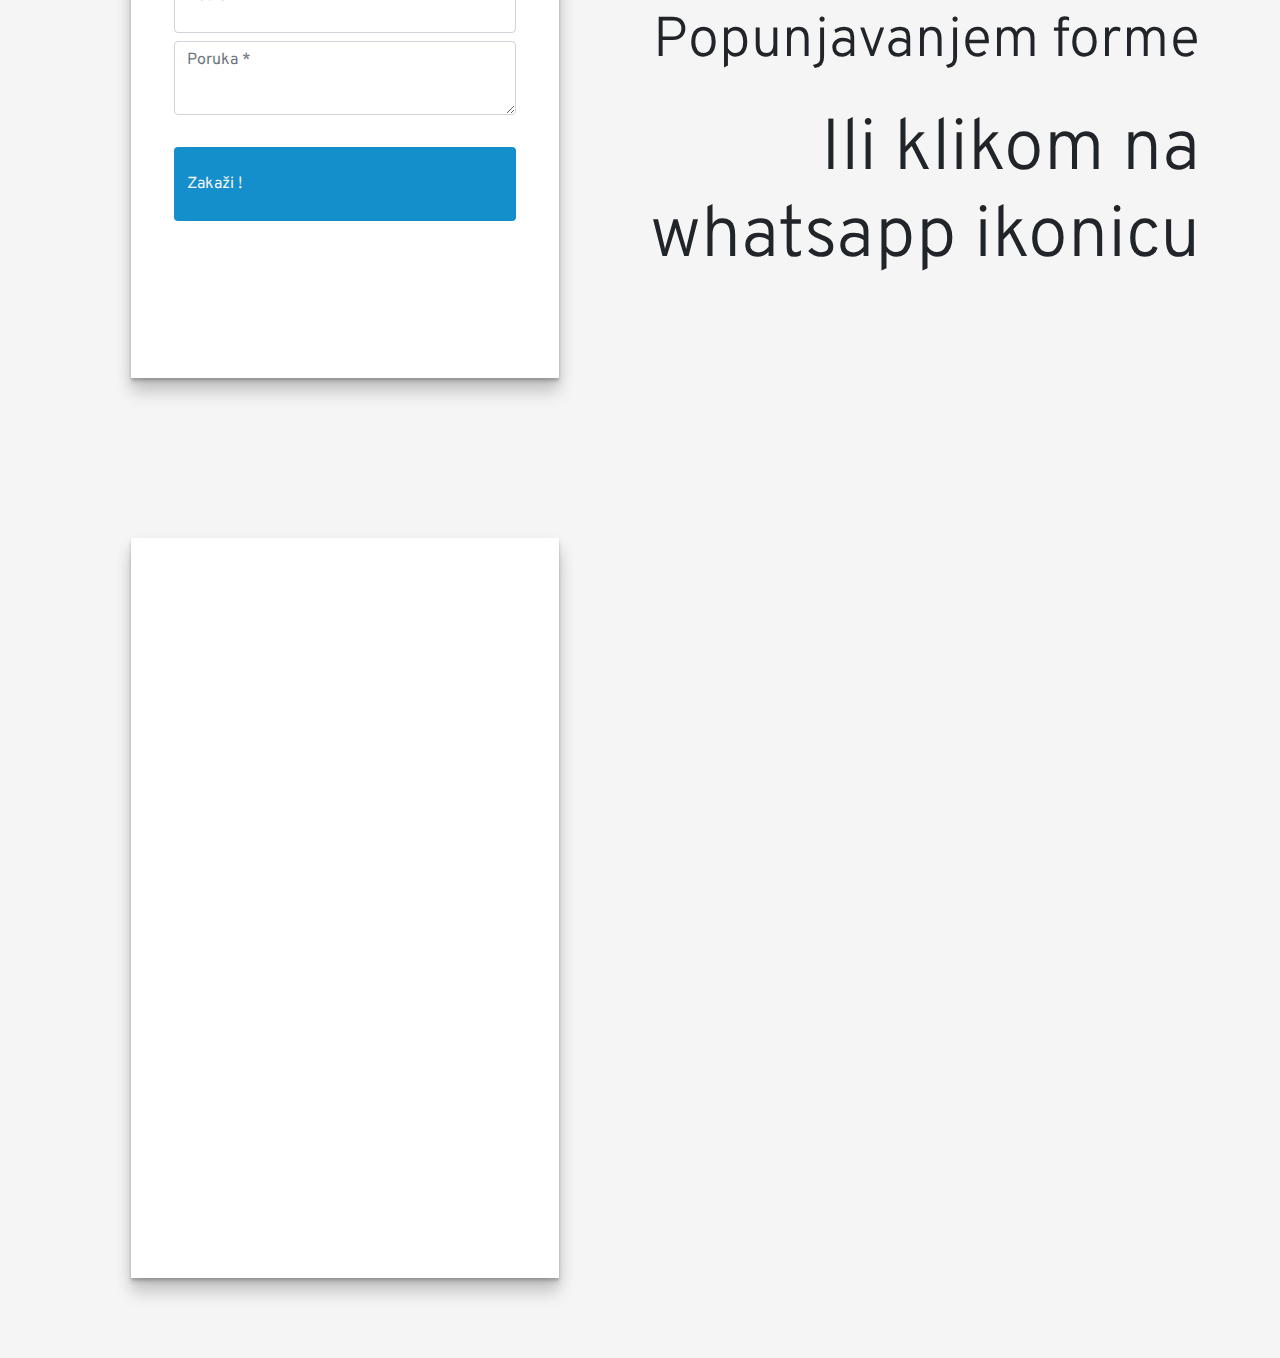
==== commit b6230298: "fwfwaf" ====
--- a/index.html
+++ b/index.html
@@ -69,13 +69,10 @@
       <div id="div1">
 
         <div class="item">
-          <div class="text">
+    
            <p>Popunite formu i zakažite vaš termin, kontaktiraćemo Vas u roku od 15 min</p>
-          </div>
-          <div class="hr">
-            <hr>
-          </div>
-          <div class="form animeted bounce mt-3">
+           <hr>
+           <div class="form animeted bounce mt-3">
 
      
             <input id="name" placeholder="Ime *" class="form-control">
@@ -84,6 +81,8 @@
                   <textarea class="form-control mt-1" id="body" placeholder="Poruka *"></textarea>
                   <input type="button" onclick="sendEmail()" value="Zakaži!" class="btnn  animated pulse infinite mt-3 ">
                 </div>
+      
+       
 
            <button id="nazad"><i class="fas fa-times"></i></button>
         </div>
@@ -109,17 +108,15 @@
       <div class="masthead" id="masthead">
 
        
-    
-        <div class="item">
+        
+        <div class="item1" style="position:absolute; top:6%">
          <img src="nl.png" class="img-fluid">
         </div>
-        <div class="item mt-4" id="text">
+        <div class="item" id="text">
           <h1>Sve na jednom mestu za vaš auto <span class="orange animated flash slower infinite">24/7 </span>  </h1>
           
         </div>
-        <div class="hr">
-          <hr>
-        </div>
+      
  
         <div class="button">
           <div class="item">
--- a/style.css
+++ b/style.css
@@ -1,4 +1,5 @@
 @import url("https://fonts.googleapis.com/css?family=Overpass&display=swap");
+@import url("https://fonts.googleapis.com/css?family=Anton&display=swap");
 body, html {
   padding: 0;
   margin: 0;
@@ -195,7 +196,7 @@
 }
 
 .nav .active {
-  color: #EE6C4D !important;
+  color: #158fcb !important;
 }
 
 .header {
@@ -387,7 +388,7 @@
 
 .intro .item .itemSub .btn {
   color: white;
-  background-color: #EE6C4D;
+  background-color: #158fcb;
   padding: 10px;
   padding-left: 15px !important;
   padding-right: 15px !important;
@@ -473,7 +474,7 @@
 .mobile .topnav {
   height: 4%;
   width: 100%;
-  background-color: #EE6C4D;
+  background-color: #158fcb;
   display: -webkit-box;
   display: -ms-flexbox;
   display: flex;
@@ -508,15 +509,22 @@
   padding: 2rem;
 }
 
+.mobile #div1 p {
+  font-size: 20px;
+  color: white;
+  text-align: center;
+  opacity: 0.8;
+}
+
 .mobile #div1 .hr {
   width: 100%;
 }
 
 .mobile #div1 .hr hr {
-  background-image: -webkit-gradient(linear, left top, right top, from(rgba(238, 108, 77, 0)), to(#ee6c4d));
-  background-image: linear-gradient(to right, rgba(238, 108, 77, 0), #ee6c4d);
-  width: 100%;
-  height: 1px;
+  background-image: -webkit-gradient(linear, left top, right top, from(rgba(238, 108, 77, 0)), to(#158fcb));
+  background-image: linear-gradient(to right, rgba(238, 108, 77, 0), #158fcb);
+  width: 100%;
+  height: 2px;
 }
 
 .mobile #div1 .item {
@@ -531,6 +539,10 @@
   -webkit-box-align: center;
       -ms-flex-align: center;
           align-items: center;
+  -webkit-box-orient: vertical;
+  -webkit-box-direction: normal;
+      -ms-flex-direction: column;
+          flex-direction: column;
 }
 
 .mobile #div1 .item #nazad {
@@ -544,11 +556,6 @@
   color: white;
 }
 
-.mobile #div1 .item .text {
-  color: white;
-  text-align: center;
-}
-
 .mobile #div1 .item .form {
   display: -webkit-box;
   display: -ms-flexbox;
@@ -569,7 +576,7 @@
 
 .mobile #div1 .item .form .btnn {
   padding: 10px;
-  background-color: #ee6c4d;
+  background-color: #158fcb;
   color: white;
   border: none;
   border-radius: 5%;
@@ -583,13 +590,12 @@
   display: -webkit-box;
   display: -ms-flexbox;
   display: flex;
-  text-align: center;
-  -webkit-box-align: center;
-      -ms-flex-align: center;
-          align-items: center;
-  -webkit-box-pack: start;
-      -ms-flex-pack: start;
-          justify-content: flex-start;
+  -webkit-box-align: center;
+      -ms-flex-align: center;
+          align-items: center;
+  -webkit-box-pack: center;
+      -ms-flex-pack: center;
+          justify-content: center;
   height: 100%;
   -webkit-box-orient: vertical;
   -webkit-box-direction: normal;
@@ -597,6 +603,36 @@
           flex-direction: column;
   background-color: whitesmoke;
   width: 100%;
+}
+
+.mobile .masthead #text {
+  border: 8px solid;
+  border-image-source: linear-gradient(210deg, rgba(21, 143, 203, 0.5), #e3fafd);
+  border-image-slice: 1;
+  padding: 20px;
+}
+
+.mobile .masthead .item1 .img-fluid {
+  width: 350px;
+}
+
+.mobile .masthead .item {
+  width: 100%;
+  display: -webkit-box;
+  display: -ms-flexbox;
+  display: flex;
+  -webkit-box-orient: vertical;
+  -webkit-box-direction: normal;
+      -ms-flex-direction: column;
+          flex-direction: column;
+  text-align: center;
+  font-family: 'Anton';
+}
+
+.mobile .masthead .item h1 {
+  color: black;
+  line-height: 1.5;
+  opacity: 0.8;
 }
 
 .mobile .masthead .itemI {
@@ -645,22 +681,6 @@
   height: 25px;
 }
 
-.item {
-  width: 100%;
-  display: -webkit-box;
-  display: -ms-flexbox;
-  display: flex;
-  -webkit-box-orient: vertical;
-  -webkit-box-direction: normal;
-      -ms-flex-direction: column;
-          flex-direction: column;
-  text-align: left;
-}
-
-.item h1 {
-  color: black;
-}
-
 .button {
   position: absolute;
   bottom: 10%;
@@ -677,11 +697,10 @@
   -webkit-box-align: center;
       -ms-flex-align: center;
           align-items: center;
-  width: 50%;
+  width: 35%;
 }
 
 .button .item {
-  width: 35%;
   -webkit-box-pack: center;
       -ms-flex-pack: center;
           justify-content: center;
@@ -694,12 +713,12 @@
 }
 
 .button .item .fab {
-  color: #25D366;
+  color: rgba(37, 211, 102, 0.8);
 }
 
 button {
   padding: 10px;
-  background-color: #ee6c4d;
+  background-color: #158fcb;
   color: white;
   border: none;
   border-radius: 5%;
@@ -708,7 +727,7 @@
 }
 
 .orange {
-  color: #EE6C4D;
+  color: #158fcb;
 }
 
 .navv {
@@ -747,7 +766,7 @@
 }
 
 .navv .item .active {
-  color: #EE6C4D;
+  color: #158fcb;
   font-size: 30px;
 }
 
@@ -829,7 +848,7 @@
     height: 100%;
   }
   .masthead .wrapper .item .orange {
-    color: #EE6C4D;
+    color: #158fcb;
   }
   .masthead .wrapper .i1 {
     width: 50%;
@@ -878,7 +897,7 @@
     font-size: 40px;
     padding: 30px;
     background-color: transparent;
-    color: #EE6C4D;
+    color: #158fcb;
     border: none;
     border: 2px solid whitesmoke;
     -webkit-transition: 0.5s ease;
@@ -947,7 +966,7 @@
     width: 60%;
   }
   .kontakt .wrapper .tekstkontakt .orange {
-    color: #EE6C4D;
+    color: #158fcb;
   }
   .kontakt .wrapper .contact {
     display: -webkit-box;
@@ -965,7 +984,7 @@
     opacity: 1;
   }
   .kontakt .wrapper .contact .btn {
-    background-color: #EE6C4D;
+    background-color: #158fcb;
     color: whitesmoke;
   }
   .kontakt .wrapper .kk {
@@ -1034,7 +1053,7 @@
     text-align: right;
   }
   .usluge .wrapper .text .orange {
-    color: #EE6C4D;
+    color: #158fcb;
   }
   .lokacija {
     display: -webkit-box;
@@ -1078,7 +1097,7 @@
     text-align: right;
   }
   .lokacija .wrapper .text .orange {
-    color: #EE6C4D;
+    color: #158fcb;
   }
   .lokacija .map {
     display: -webkit-box;
@@ -1148,7 +1167,7 @@
 }
 
 .portfolio .wrapper .absText .orange {
-  color: #EE6C4D;
+  color: #158fcb;
   font-size: 150px;
 }
 
@@ -1159,6 +1178,6 @@
 
 .fa-chevron-left, .fa-chevron-right {
   font-size: 150px;
-  color: #EE6C4D;
+  color: #158fcb;
 }
 /*# sourceMappingURL=style.css.map */